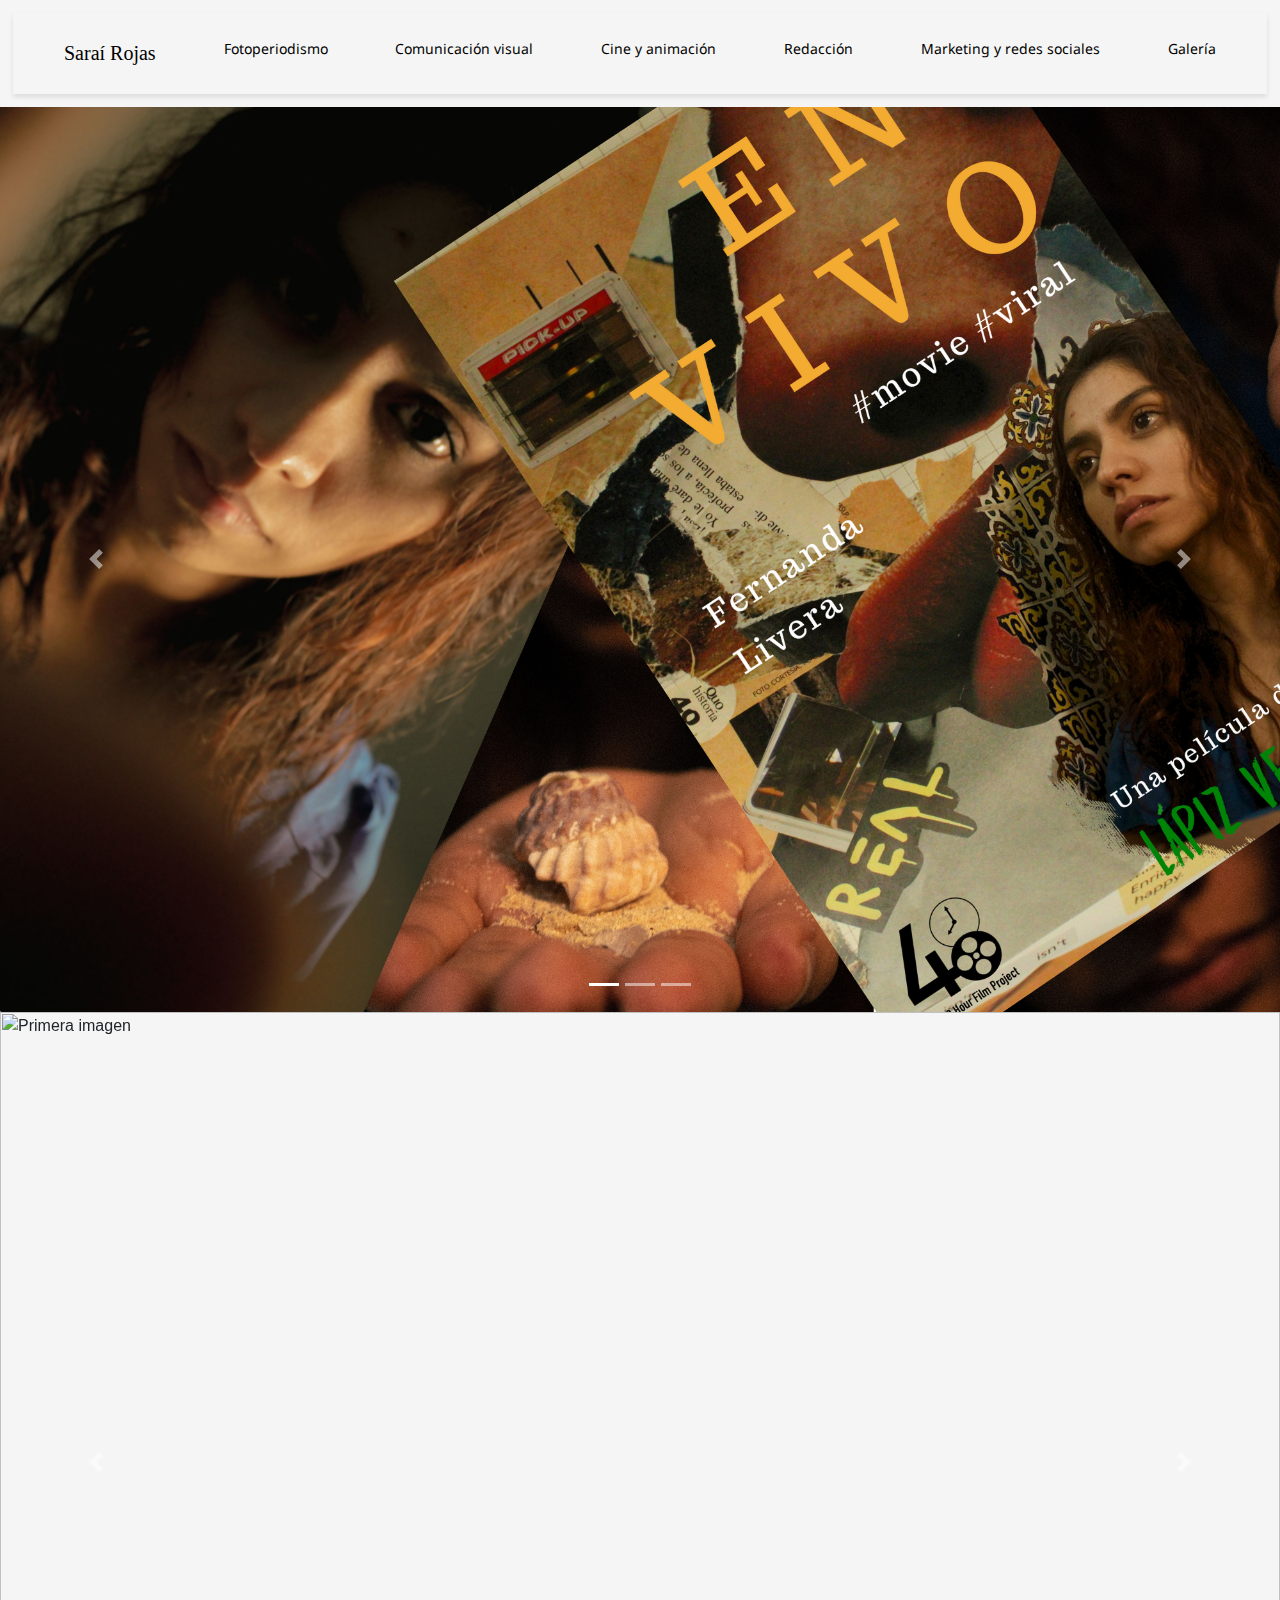
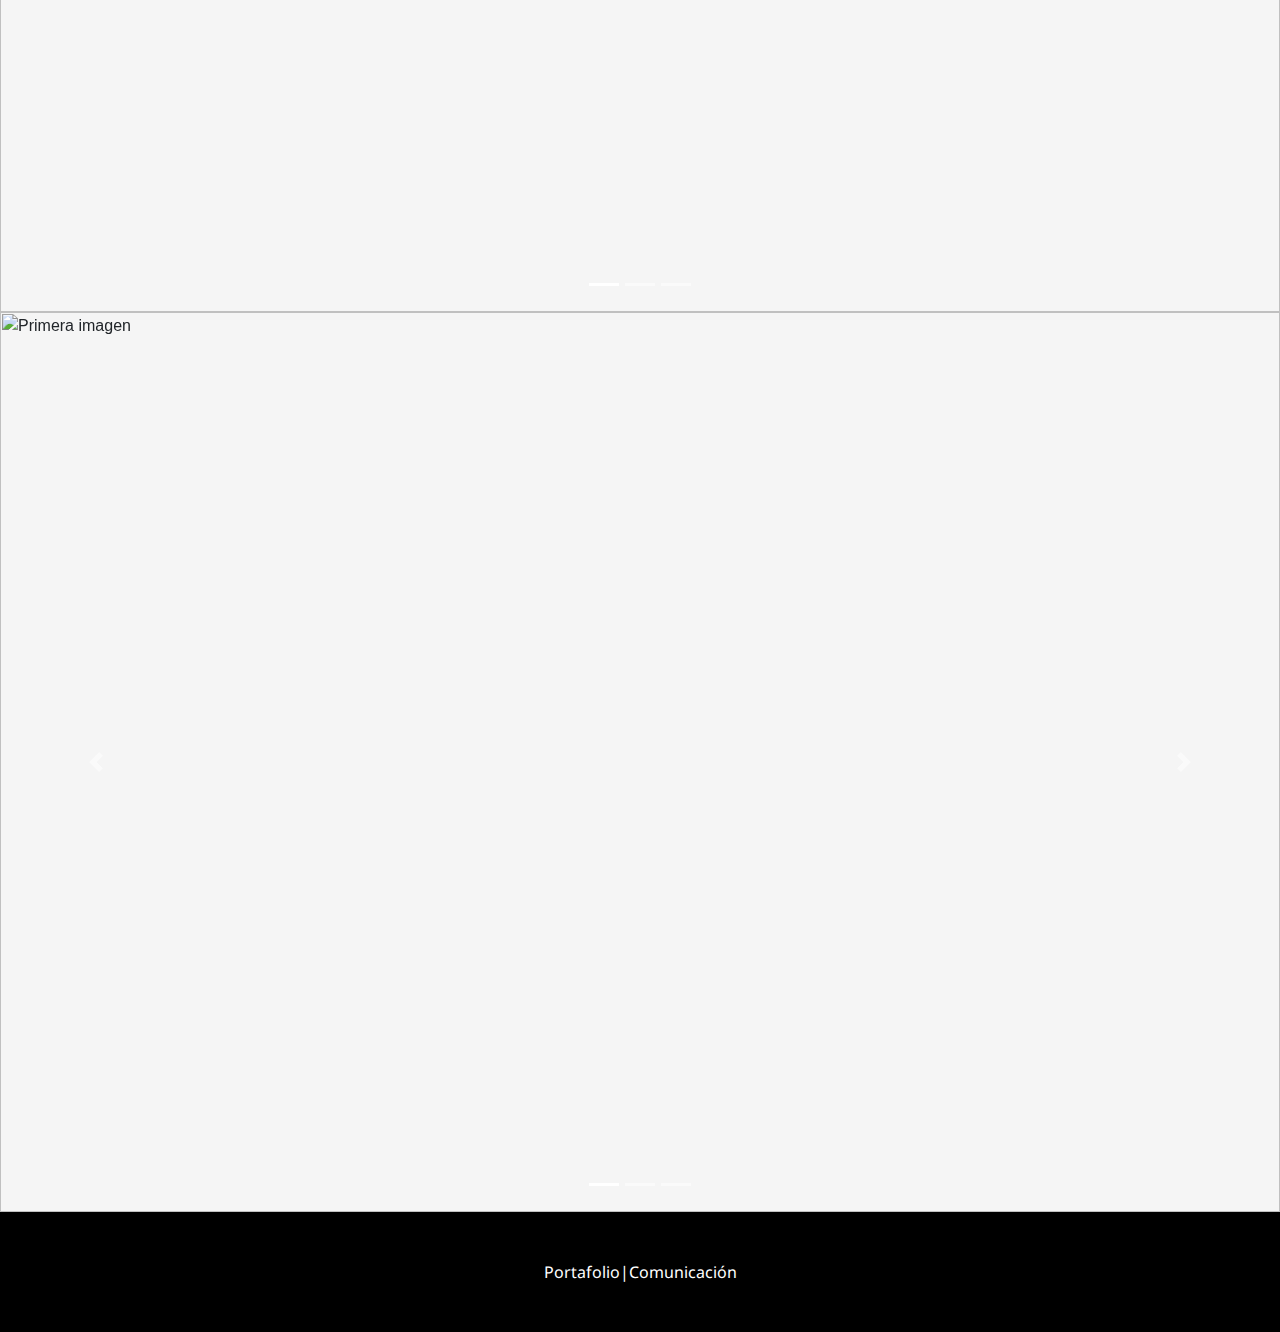
==== Actividades extracurriculares.html @ 27ec4068 "Update Actividades extracurriculares.html" ====
<html lang="en">
<head>
    <meta charset="UTF-8">
    <meta name="viewport" content="width=device-width, initial-scale=1.0">
    <link rel="stylesheet" href="estilos.css">
    <title>Portafolio|Comunicación</title>
    <link href="https://stackpath.bootstrapcdn.com/bootstrap/4.5.2/css/bootstrap.min.css" rel="stylesheet">
</head>
<body class="mmm">
<header>
    <ul class="ilu">
         <a href="index.html" class="title"><li>Saraí Rojas</li></a>
         <a href="Fotoperiodismo.html" class="olo"><li>Fotoperiodismo</li></a>
         <a href="comunicacion.html" class="olo" ><li>Comunicación visual</li></a>
         <a href="cine.html" class="olo" ><li>Cine y animación</li></a>
         <a href="redaccion.html" class="olo"><li>Redacción</li></a>
         <a href="Marketing y redes.html" class="olo" ><li>Marketing y redes sociales</li></a>
         <a href="Actividades extracurriculares.html" class="olo"><li>Galería</li></a>
    </ul>
</header>
<div id="carouselExampleIndicators" class="carousel slide" data-ride="carousel">
    <ol class="carousel-indicators">
        <li data-target="#carouselExampleIndicators" data-slide-to="0" class="active"></li>
        <li data-target="#carouselExampleIndicators" data-slide-to="1"></li>
        <li data-target="#carouselExampleIndicators" data-slide-to="2"></li>
    </ol>
    <div class="carousel-inner">
        <div class="carousel-item active">
            <img src="Diseño sin título.png" class="d-block w-100" alt="Primera imagen">
        </div>
        <div class="carousel-item">
            <img src="WhatsApp Image 2023-11-27 at 13.21.57.jpg" class="d-block w-100" alt="Segunda imagen">
        </div>
        <div class="carousel-item">
            <img src="cartel.jpg" class="d-block w-100" alt="Tercera imagen">
        </div>
    </div>
    <a class="carousel-control-prev" href="#carouselExampleIndicators" role="button" data-slide="prev">
        <span class="carousel-control-prev-icon" aria-hidden="true"></span>
        <span class="sr-only">Anterior</span>
    </a>
    <a class="carousel-control-next" href="#carouselExampleIndicators" role="button" data-slide="next">
        <span class="carousel-control-next-icon" aria-hidden="true"></span>
        <span class="sr-only">Siguiente</span>
    </a>
</div>

<!-- Bootstrap JS, Popper.js, and jQuery -->
<script src="https://code.jquery.com/jquery-3.5.1.slim.min.js"></script>
<script src="https://cdn.jsdelivr.net/npm/@popperjs/core@2.9.2/dist/umd/popper.min.js"></script>
<script src="https://stackpath.bootstrapcdn.com/bootstrap/4.5.2/js/bootstrap.min.js"></script>
<div>
    <div id="carouselExampleIndicators" class="carousel slide" data-ride="carousel">
        <ol class="carousel-indicators">
            <li data-target="#carouselExampleIndicators" data-slide-to="0" class="active"></li>
            <li data-target="#carouselExampleIndicators" data-slide-to="1"></li>
            <li data-target="#carouselExampleIndicators" data-slide-to="2"></li>
        </ol>
        <div class="carousel-inner">
            <div class="carousel-item active">
                <img src="" class="d-block w-100" alt="Primera imagen">
            </div>
            <div class="carousel-item">
                <img src="IMG_0.MOV" class="d-block w-100" alt="Segunda imagen">
            </div>
            <div class="carousel-item">
                <img src="foto 3/1.png" class="d-block w-100" alt="Tercera imagen">
            </div>
        </div>
        <a class="carousel-control-prev" href="#carouselExampleIndicators" role="button" data-slide="prev">
            <span class="carousel-control-prev-icon" aria-hidden="true"></span>
            <span class="sr-only">Anterior</span>
        </a>
        <a class="carousel-control-next" href="#carouselExampleIndicators" role="button" data-slide="next">
            <span class="carousel-control-next-icon" aria-hidden="true"></span>
            <span class="sr-only">Siguiente</span>
        </a>
    </div>
    
    <!-- Bootstrap JS, Popper.js, and jQuery -->
    <script src="https://code.jquery.com/jquery-3.5.1.slim.min.js"></script>
    <script src="https://cdn.jsdelivr.net/npm/@popperjs/core@2.9.2/dist/umd/popper.min.js"></script>
    <script src="https://stackpath.bootstrapcdn.com/bootstrap/4.5.2/js/bootstrap.min.js"></script>
    <div>
        <div>
            <div id="carouselExampleIndicators" class="carousel slide" data-ride="carousel">
                <ol class="carousel-indicators">
                    <li data-target="#carouselExampleIndicators" data-slide-to="0" class="active"></li>
                    <li data-target="#carouselExampleIndicators" data-slide-to="1"></li>
                    <li data-target="#carouselExampleIndicators" data-slide-to="2"></li>
                </ol>
                <div class="carousel-inner">
                    <div class="carousel-item active">
                        <img src="reyna/1.png" class="d-block w-100" alt="Primera imagen">
                    </div>
                    <div class="carousel-item">
                        <img src="" class="d-block w-100" alt="Segunda imagen">
                    </div>
                    <div class="carousel-item">
                        <img src="roboto.png" class="d-block w-100" alt="Tercera imagen">
                    </div>
                </div>
                <a class="carousel-control-prev" href="#carouselExampleIndicators" role="button" data-slide="prev">
                    <span class="carousel-control-prev-icon" aria-hidden="true"></span>
                    <span class="sr-only">Anterior</span>
                </a>
                <a class="carousel-control-next" href="#carouselExampleIndicators" role="button" data-slide="next">
                    <span class="carousel-control-next-icon" aria-hidden="true"></span>
                    <span class="sr-only">Siguiente</span>
                </a>
            </div>
            
            <!-- Bootstrap JS, Popper.js, and jQuery -->
            <script src="https://code.jquery.com/jquery-3.5.1.slim.min.js"></script>
            <script src="https://cdn.jsdelivr.net/npm/@popperjs/core@2.9.2/dist/umd/popper.min.js"></script>
            <script src="https://stackpath.bootstrapcdn.com/bootstrap/4.5.2/js/bootstrap.min.js"></script>
            
<div class="rogar">
    <p2>Portafolio|Comunicación</p2>
</div>
</body>

</html>
---- estilos.css ----
@import url('https://fonts.googleapis.com/css2?family=Homemade+Apple&family=Miniver&family=Open+Sans:ital,wght@0,300..800;1,300..800&family=Playwrite+GB+S:ital,wght@0,100..400;1,100..400&display=swap');
@import url('https://fonts.googleapis.com/css2?family=Miniver&family=Open+Sans:ital,wght@0,300..800;1,300..800&display=swap');
@import url('https://fonts.googleapis.com/css2?family=Homemade+Apple&family=Miniver&family=Noto+Sans:ital,wght@0,100..900;1,100..900&family=Open+Sans:ital,wght@0,300..800;1,300..800&family=Playwrite+GB+S:ital,wght@0,100..400;1,100..400&display=swap');
body{
    background-color: whitesmoke;
}
.title{
    font-family: "Homemade Apple", cursive;
    font-weight: 400;
    font-style: normal;
    display: flex;
    text-decoration: none;
    list-style: none;
    color:rgb(0, 0, 0);
    font-size:20px;
}
 .items{
    box-shadow: 0 3px 5px rgba(0, 0, 0, 0.1);
    font-family: "Open Sans", sans-serif;
    font-optical-sizing: auto;
    font-weight: <weight>;
    font-style: normal;
    font-variation-settings:"wdth" 100;
    display:flex;
    text-decoration:none;
    list-style: none;
    
}
ul{
    justify-content: space-between;
    margin:0%;
    text-align: center;
    padding: 1.5rem 3.5rem;
    box-shadow: 0 3px 5px rgba(0, 0, 0, 0.1);
    color:antiquewhite;
}
.olo{
    text-decoration: none;
    color:rgb(0, 0, 0);
    font-size:14px;
}
.about{
padding: 5% 8%;
margin: 2% 4%;
display: flex;
justify-content:space-between;
box-shadow: 0 3px 5px rgba(0, 0, 0, 0.1);
}
.uno{
    padding:2%;
    font-family: "Noto Sans", sans-serif;
    font-optical-sizing: auto;
    font-weight: <weight>;
    font-style: normal;
    font-variation-settings:
    "wdth" 100;
    display:flex;
    justify-content:center;
    font-size:30px;
}
.du{
    font-family: "Noto Sans", sans-serif;
    font-optical-sizing: auto;
    font-weight: <weight>;
    font-style: normal;
    font-variation-settings:
    "wdth" 100;
    margin:1rem 6rem;
    
}
.img{
    width: 150px;

}
.loco{
    font-family: "Noto Sans", sans-serif;
    font-optical-sizing: auto;
    font-weight: <weight>;
    font-style: normal;
    font-variation-settings:
    "wdth" 100;
    margin:1rem 6rem;
    padding: 1rem 4rem;
}
.segunda{
    box-shadow: 0 3px 5px rgba(0, 0, 0, 0.1);
    padding: 5% 8%;
    margin: 2% 4%;
}
#eko{
    box-shadow: 0 3px 5px rgba(0, 0, 0, 0.1);
    padding: 5% 8%;
    margin: 2% 4%;
}
.img2{
    width:500px;
    height: 320px;
}
.img3{
    width:500px;
    height: 320px;
}
.rey{
    display: flex;
    justify-content: center;
}
.juju{
    font-family: "Noto Sans", sans-serif;
    font-optical-sizing: auto;
    font-weight: <weight>;
    font-style: normal;
    font-variation-settings:
    "wdth" 100;
    margin:1rem 6rem;
    padding: 1rem 4rem;
}
.rogar{
    background:black;
    margin: 0rem 0rem;
    padding: 3rem 4rem;
    color: white;
    font-family: "Noto Sans", sans-serif;
    font-optical-sizing: auto;
    font-weight: <weight>;
    font-style: normal;
    font-variation-settings:
    "wdth" 100;
    display:flex;
    justify-content: center;
}
.ull{
    box-shadow: 0 3px 5px rgba(0, 0, 0, 0.1);
    padding: 5% 8%;
    margin: 2% 4%;
    font-family: "Noto Sans", sans-serif;
    font-optical-sizing: auto;
    font-weight: <weight>;
    font-style: normal;
    font-variation-settings:
    "wdth" 100;
}
.tree{
    display: flex;
    justify-content: center;
    padding: 5% 8%;
    font-family: "Noto Sans", sans-serif;
    font-optical-sizing: auto;
    font-weight: <weight>;
    font-style: normal;
    font-variation-settings:
    "wdth" 100;
}
.two{
    display: flex;
    justify-content: right;
    padding: 1% 1%;
}
.rec{
    box-shadow: 0 3px 5px rgba(0, 0, 0, 0.1);
    padding: 5% 8%;
    margin: 2% 4%;
    font-family: "Noto Sans", sans-serif;
    font-optical-sizing: auto;
    font-weight: <weight>;
    font-style: normal;
    font-variation-settings:
    "wdth" 100;
}
.room{
    display: flex;
    justify-content: center;
}
   
.ok{
    display: flex;
    justify-content: right;
    padding: 1% 1%;
}
.ll{
    display: flex;
    justify-content: center;
}
.oo{
    display: flex;
    justify-content: right;
    padding: 1% 1%;
}
.fu{
    box-shadow: 0 3px 5px rgba(0, 0, 0, 0.1);
    padding: 5% 8%;
    margin: 2% 4%;
    font-family: "Noto Sans", sans-serif;
    font-optical-sizing: auto;
    font-weight: <weight>;
    font-style: normal;
    font-variation-settings:
    "wdth" 100;
}
#ol{
    width: 400px;
    padding: 3% 4%;
    padding: 3% 4%;
    transition: all 300ms;
    position: relative;
}
#ol:hover{
    transform: scale(1.5);

}
#il{
    width: 400px;
    padding: 3% 4%;
    padding: 3% 4%;
    transition: all 300ms;
    position: relative;
}
#il:hover{
    transform: scale(1.5);

}
#ul{
    width: 400px;
    padding: 3% 4%;
    padding: 3% 4%;
    transition: all 300ms;
    position: relative;
}
#ul:hover{
    transform: scale(1.5);

}
#al{
    width: 400px;
    padding: 3% 4%;
    padding: 3% 4%;
    transition: all 300ms;
    position: relative;
}
#al:hover{
    transform: scale(1.5);

}
#oki{
    width: 400px;
    padding: 3% 4%;
    padding: 3% 4%;
    transition: all 300ms;
    position: relative;
}
#oki:hover{
    transform: scale(1.5);
}
#oko{
    width: 400px;
    padding: 3% 4%;
    padding: 3% 4%;
    transition: all 300ms;
    position: relative;
}
#oko:hover{
    transform: scale(1.5);
}
.lilo{
    display:flexbox;
    justify-content: center;
    box-shadow: 0 3px 5px rgba(0, 0, 0, 0.1);
    padding: 6rem 9rem;
    transition: all 300ms;
    position: relative;
}
.zero{
    padding: 2% 2%;
    font-family: "Noto Sans", sans-serif;
    font-size: 20px;
    font-weight: <weight>;
    font-style: normal;
    font-variation-settings:
    "wdth" 100;
    display:flex;
    justify-content: center;
}
#ache{width: 400px;
    padding: 3% 4%;
    padding: 3% 4%;
    transition: all 300ms;
    position: relative;}
#uche{width: 400px;
    padding: 3% 4%;
    padding: 3% 4%;
    transition: all 300ms;
    position: relative;}
#uche:hover{
    transform: scale(1.5);
}
#ache:hover{
    transform: scale(1.5);
}
.aa{
    display:flexbox;
    justify-content: center;
    box-shadow: 0 3px 5px rgba(0, 0, 0, 0.1);
    padding: 6rem 9rem;
    transition: all 300ms;
    position: relative;
}
.juju{
    padding: 2% 2%;
    font-family: "Noto Sans", sans-serif;
    font-size: 16px;
    font-weight: <weight>;
    font-style: normal;
    font-variation-settings:
    "wdth" 100;
    display:flex;
    justify-content: center;
}
.equis{
    display:flexbox;
    justify-content: center;
    box-shadow: 0 3px 5px rgba(0, 0, 0, 0.1);
    padding: 6rem 9rem;
    transition: all 300ms;
    position: relative;
}
#rc{
    width: 400px;
    padding: 3% 4%;
    padding: 3% 4%;
    transition: all 300ms;
    position: relative;
}

#rcdo{
    width: 400px;
    padding: 3% 4%;
    padding: 3% 4%;
    transition: all 300ms;
    position: relative;
}
.container{
    width: 400px;
    padding: 3% 4%;
    padding: 3% 4%;
    transition: all 300ms;
    position: relative;
}
.ui{
    display: flex;
    justify-content: center;
    padding: 5% 8%;
    font-family: "Noto Sans", sans-serif;
    font-optical-sizing: auto;
    font-weight: <weight>;
    font-style: normal;
    font-variation-settings:
    "wdth" 100;
}
.video{
    font-family: "Open Sans", sans-serif;
    font-optical-sizing: auto;
    font-weight: <weight>;
    font-style: normal;
    font-variation-settings:"wdth" 100;
    display:flex;
    text-decoration: none;
    list-style: none;
    justify-content:center;
    
}
.equis{
    box-shadow: 0 3px 5px rgba(0, 0, 0, 0.1);
    padding: 5% 8%;
    margin: 2% 4%;
    background-color: whitesmoke;
    font-family: "Noto Sans", sans-serif;
    font-optical-sizing: auto;
    font-weight: <weight>;
    font-style: normal;
    font-variation-settings:
    "wdth" 100;
}
.mmm{
    background-color: rgb(245, 245, 245);
}
.lolo{
    font-family: "Open Sans", sans-serif;
    font-optical-sizing: auto;
    font-weight: <weight>;
    font-style: normal;
    font-variation-settings:"wdth" 100;
    display:flex;
    text-decoration: none;
    list-style: none;
}
.ememas{
    font-family: "Homemade Apple", cursive;
    font-weight: 400;
    font-style: normal;
    display: flex;
    text-decoration: none;
    list-style: none;
    color:rgb(0, 0, 0);
    font-size:20px;
}

#nueve{
    margin: 9px 10px;
    width: 800px;
}
.foo{
    font-family: "Homemade Apple", cursive;
    font-weight: 400;
    font-style: normal;
    display: flex;
    text-decoration: none;
    justify-content: center;
    list-style: none;
    color:rgb(0, 0, 0);
    font-size:20px;
}
.one{
    display: flex;
    justify-content: center;
}
.paraf{
    display: flex;
    justify-content: center;
    padding: 4% 8%;
}
.parrafo{
    display: flex;
    justify-content: center;
    padding: 4% 8%;
    font-family: "Open Sans", sans-serif;
}
.uuu{
    box-shadow: 0 3px 5px rgba(0, 0, 0, 0.1);
    padding: 5% 8%;
    margin: 2% 4%;
    background-color: whitesmoke;
    font-family: "Noto Sans", sans-serif;
    font-optical-sizing: auto;
    font-weight: <weight>;
    font-style: normal;
    font-variation-settings:
    "wdth" 100;
    
}
.i{
    display: flex;
    justify-content: center;
    margin: 2% 30%;
    width:500px;
}
.ilu{
    font-family: "Open Sans", sans-serif;
    text-decoration:none;
    list-style: none;
    box-shadow: 0 3px 5px rgba(0, 0, 0, 0.1);
    padding: 2% 4%;
    margin: 1% 1%;
    background-color: whitesmoke;
    font-family: "Noto Sans", sans-serif;
    font-optical-sizing: auto;
    font-weight: <weight>;
    font-style: normal;
    font-variation-settings:
    "wdth" 100;
    display: flex;
}
#pnueve{
    font-family: "Open Sans", sans-serif;
    display: flex;
    justify-content: center;
    font-size: 25px;
    color:rgb(92, 33, 97);
}

.eche{
    padding: 5% 4%;
    margin: 2% 4%;
    background-color: rgb(188, 170, 190);
    font-family: "Noto Sans", sans-serif;
    font-optical-sizing: auto;
    font-weight: <weight>;
    font-style: normal;
    font-variation-settings:
    "wdth" 100;
    box-shadow: 0 3px 5px rgba(0, 0, 0, 0.1);
}
.roboto{
    display: flex;
    justify-content: center;
    width: 400px;
    align-items:normal;
    padding: 2% 35%;
}
.lucho{
    display: flex;
    justify-content: center;
    width: 1000px;
    padding: 2% 10%;
}
.chuna{
    display: flex;
    justify-content: center;
    width: 1000px;
    padding: 2% 10%;
}
.chup{
    display: flex;
    justify-content: center;
    padding: 2% 24%;
}
.okei{
    box-shadow: 0 3px 5px rgba(0, 0, 0, 0.1);
    margin: 5% 5%;
    background-color: rgb(235, 235, 235);
}
.menso{
    display: flex;
    justify-content: center;
    padding: 2% 2%%;
    font-family: "Open Sans", sans-serif;
    font-size: 15px;
}
.labchopo{
    width: 1300px;
    padding: 2% 1%;
    
}
.note{
    width:300px;
    padding: 2% 5%;
}
#comer{
    display: flex;
    justify-content: center;
    box-shadow: 0 3px 5px rgba(0, 0, 0, 0.1);
}
#film{
    display: flex;
    justify-content: center;
    font-family: "Noto Sans", sans-serif;
    font-size: 20px;
    font-weight: <weight>;
}
.poor{
    display: flex;
    justify-content: center;
    font-family: "Noto Sans", sans-serif;
    font-size: 16px;
    font-weight: <weight>;
}
#seis{
    display: flex;
    justify-content: center;
    width: 100px;
    padding: 2% 49%;
}
.coun{ 
    display: flex;
    justify-content: center;
    width: 639px;
    padding: 1% 28%;
}
.chip{
    display: flex;
    justify-content: center;
    padding: 0% 28%;
}
.chupo{
    display: flex;
    justify-content: center;
    width: 639px;
    padding: 0% 28%;
}
.sar{
    padding: 7% 0%;
}
.rai{
    padding: 0.5% 0%;
}
.podcast{
    display: flex;
    justify-content: center;
    width:1000px;
    padding: 1% 9%;
}
.audio{
    display: flex;
    justify-content: center;
    padding: 1% 37.6%;
    margin: 0% 0%;
    background-color: blueviolet;
}
.libro{
    box-shadow: 0 3px 5px rgba(0, 0, 0, 0.1);
    background-color: rgb(236, 230, 241);
    margin: 5% 5%;
}
.clau{
    display: flex;
    justify-content: center;
    padding: 1% 1%;
    font-family: "Open Sans", sans-serif;
}
.ob{
    display: flex;
    justify-content: center;
    padding: 1% 3%;
    font-family: "Open Sans", sans-serif;
}
.uu{
    margin: 5% 14%;
    padding: 0.5% 0.5%;
    justify-items: flex-end;
    width: 40px;
    height: 40px;
}
.leina{
    display: flex;
    justify-content: center;
    font-family: "Open Sans", sans-serif;
    color: black;
    padding: 5% 0%;
}
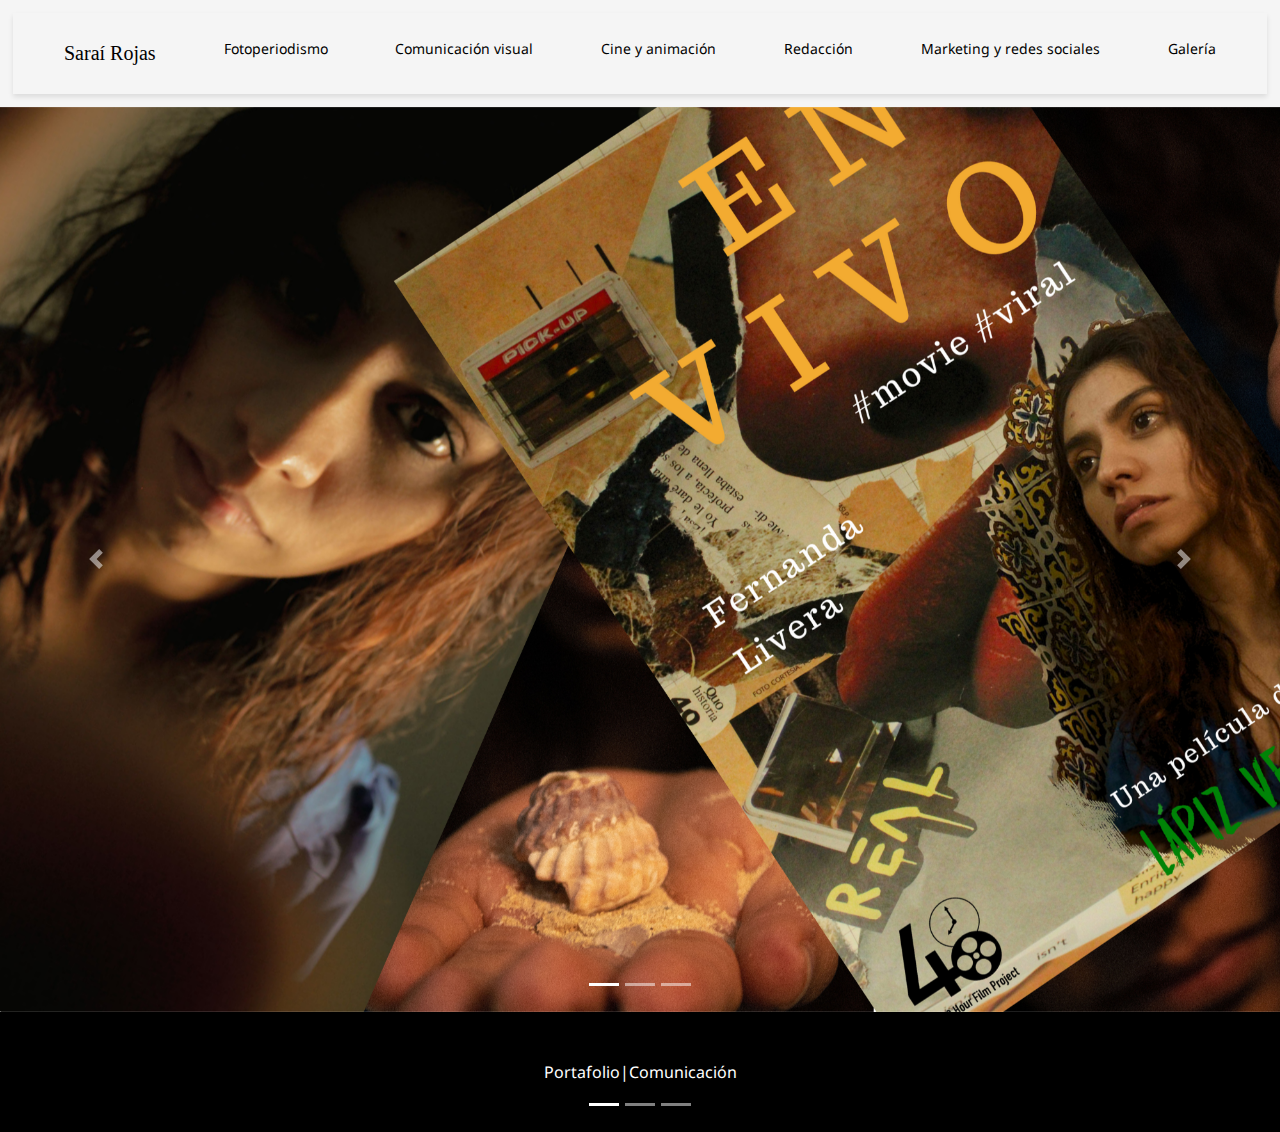
==== commit 05746138: "Update Actividades extracurriculares.html" ====
--- a/Actividades extracurriculares.html
+++ b/Actividades extracurriculares.html
@@ -57,65 +57,7 @@
             <li data-target="#carouselExampleIndicators" data-slide-to="1"></li>
             <li data-target="#carouselExampleIndicators" data-slide-to="2"></li>
         </ol>
-        <div class="carousel-inner">
-            <div class="carousel-item active">
-                <img src="" class="d-block w-100" alt="Primera imagen">
-            </div>
-            <div class="carousel-item">
-                <img src="IMG_0.MOV" class="d-block w-100" alt="Segunda imagen">
-            </div>
-            <div class="carousel-item">
-                <img src="foto 3/1.png" class="d-block w-100" alt="Tercera imagen">
-            </div>
-        </div>
-        <a class="carousel-control-prev" href="#carouselExampleIndicators" role="button" data-slide="prev">
-            <span class="carousel-control-prev-icon" aria-hidden="true"></span>
-            <span class="sr-only">Anterior</span>
-        </a>
-        <a class="carousel-control-next" href="#carouselExampleIndicators" role="button" data-slide="next">
-            <span class="carousel-control-next-icon" aria-hidden="true"></span>
-            <span class="sr-only">Siguiente</span>
-        </a>
-    </div>
-    
-    <!-- Bootstrap JS, Popper.js, and jQuery -->
-    <script src="https://code.jquery.com/jquery-3.5.1.slim.min.js"></script>
-    <script src="https://cdn.jsdelivr.net/npm/@popperjs/core@2.9.2/dist/umd/popper.min.js"></script>
-    <script src="https://stackpath.bootstrapcdn.com/bootstrap/4.5.2/js/bootstrap.min.js"></script>
-    <div>
-        <div>
-            <div id="carouselExampleIndicators" class="carousel slide" data-ride="carousel">
-                <ol class="carousel-indicators">
-                    <li data-target="#carouselExampleIndicators" data-slide-to="0" class="active"></li>
-                    <li data-target="#carouselExampleIndicators" data-slide-to="1"></li>
-                    <li data-target="#carouselExampleIndicators" data-slide-to="2"></li>
-                </ol>
-                <div class="carousel-inner">
-                    <div class="carousel-item active">
-                        <img src="reyna/1.png" class="d-block w-100" alt="Primera imagen">
-                    </div>
-                    <div class="carousel-item">
-                        <img src="" class="d-block w-100" alt="Segunda imagen">
-                    </div>
-                    <div class="carousel-item">
-                        <img src="roboto.png" class="d-block w-100" alt="Tercera imagen">
-                    </div>
-                </div>
-                <a class="carousel-control-prev" href="#carouselExampleIndicators" role="button" data-slide="prev">
-                    <span class="carousel-control-prev-icon" aria-hidden="true"></span>
-                    <span class="sr-only">Anterior</span>
-                </a>
-                <a class="carousel-control-next" href="#carouselExampleIndicators" role="button" data-slide="next">
-                    <span class="carousel-control-next-icon" aria-hidden="true"></span>
-                    <span class="sr-only">Siguiente</span>
-                </a>
-            </div>
-            
-            <!-- Bootstrap JS, Popper.js, and jQuery -->
-            <script src="https://code.jquery.com/jquery-3.5.1.slim.min.js"></script>
-            <script src="https://cdn.jsdelivr.net/npm/@popperjs/core@2.9.2/dist/umd/popper.min.js"></script>
-            <script src="https://stackpath.bootstrapcdn.com/bootstrap/4.5.2/js/bootstrap.min.js"></script>
-            
+      
 <div class="rogar">
     <p2>Portafolio|Comunicación</p2>
 </div>
--- a/estilos.css
+++ b/estilos.css
@@ -624,4 +624,11 @@
     font-family: "Open Sans", sans-serif;
     color: black;
     padding: 5% 0%;
-}+}
+.seina{
+    display: flex;
+    justify-content: center;
+    font-family: "Open Sans", sans-serif;
+    color: black;
+    padding: 5% 0%;
+}
